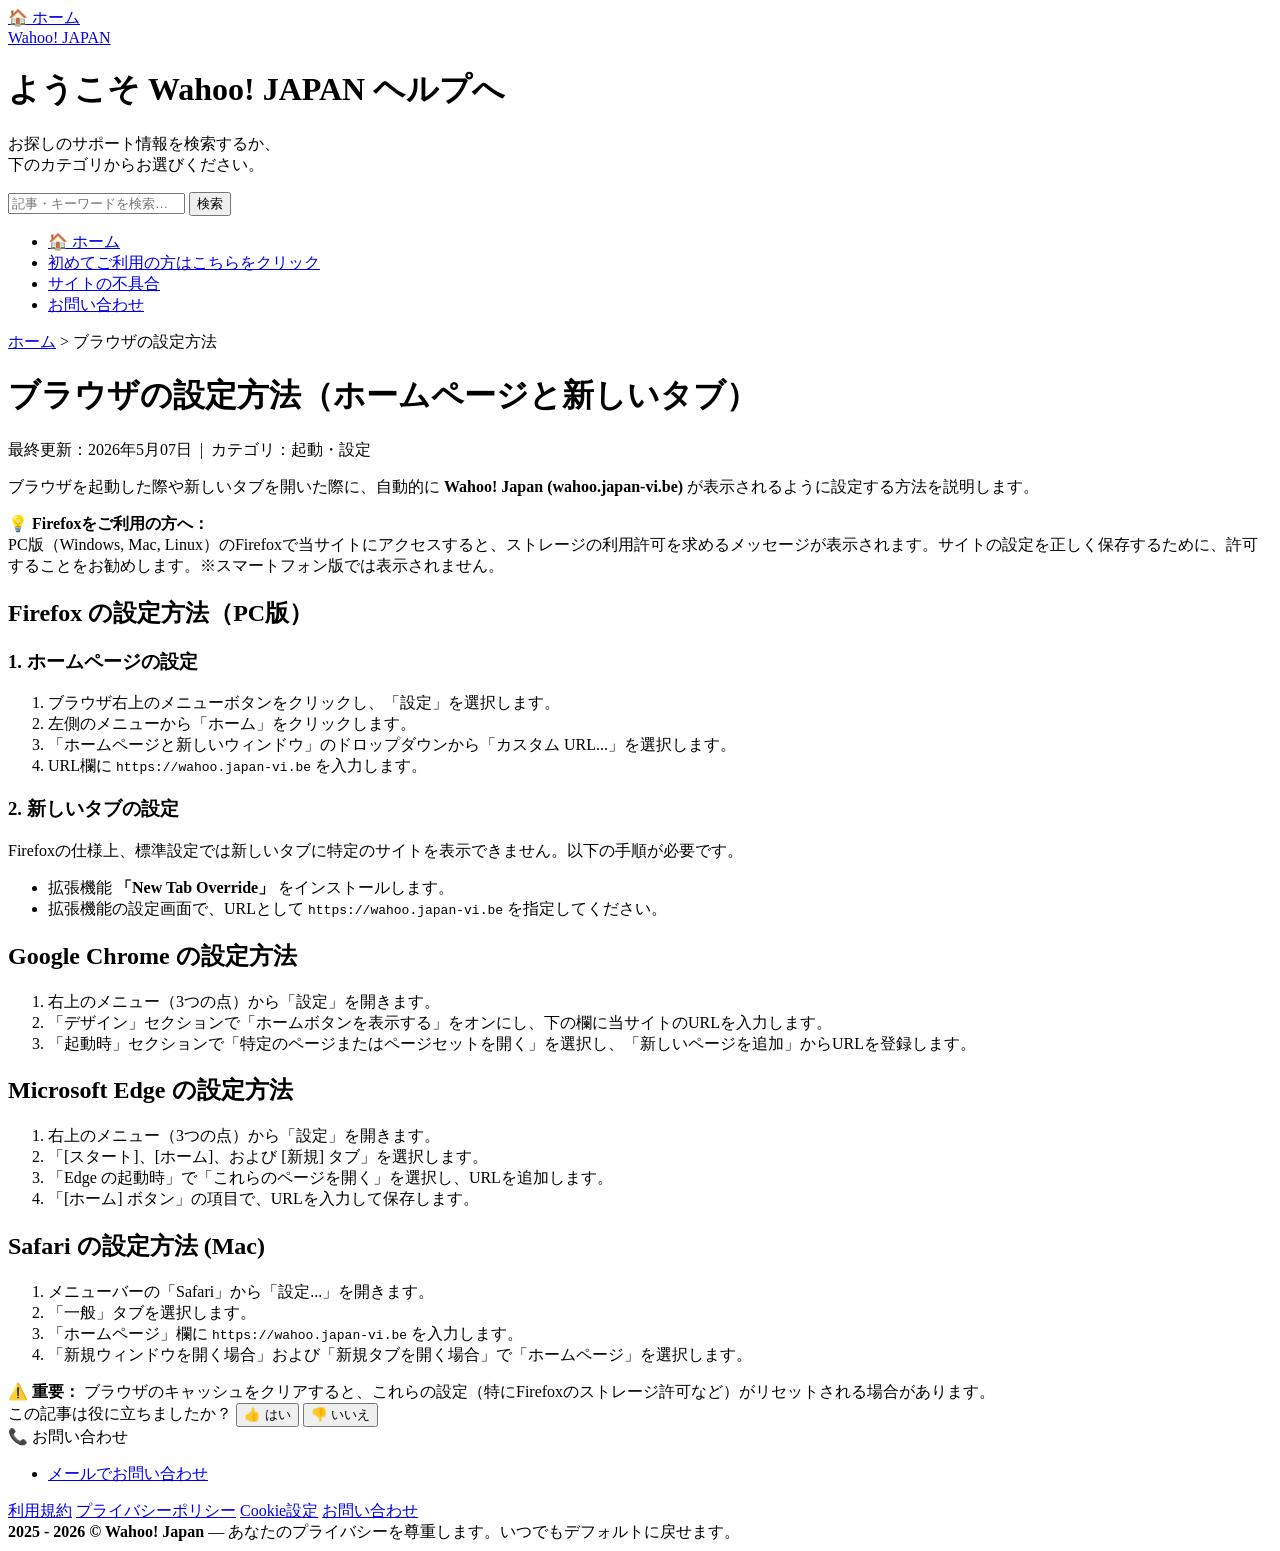
==== section/broswer.html @ 08f144b4 "Rename broswer.html to section/broswer.html" ====
<!DOCTYPE html>
<html lang="ja">
<head>
  <meta charset="UTF-8" />
  <meta name="viewport" content="width=device-width, initial-scale=1.0" />
  <title>ブラウザの設定方法（ホームページと新しいタブ） — W! ヘルプ</title>
  <link rel="icon" type="image/png" href="../aero_touch/favicon.png">
  <link rel="canonical" href="https://help.japan-vi.be/index">
  <link rel="preconnect" href="https://fonts.googleapis.com">
  <link rel="stylesheet" href="../section_style/homehelp.css">
  <link href="https://fonts.googleapis.com/css2?family=Outfit:wght@300;400;600;700&family=Noto+Sans+JP:wght@300;400;700&display=swap" rel="stylesheet">
</head>
<body>

<div id="topbar">
  <a href="https://wahoo.japan-vi.be/index">🏠 ホーム</a>
</div>

<header id="header">
  <div id="header-inner">
    <a href="https://wahoo.japan-vi.be/index" id="logo-area">
      <img src="../aero_touch/logo.png" alt="Wahoo! JAPAN" onerror="this.style.display='none';document.getElementById('logo-fallback').style.display='block';" />
      <div style="display:none;" id="logo-fallback"><span>Wahoo! JAPAN</span></div>
    </a>

    <div id="welcome-search">
      <div id="welcome">
        <h1>ようこそ Wahoo! JAPAN ヘルプへ</h1>
        <p>お探しのサポート情報を検索するか、<br>下のカテゴリからお選びください。</p>
      </div>
      <div id="search-box">
        <input type="text" placeholder="記事・キーワードを検索…" id="searchInput" />
        <button onclick="doSearch()">検索</button>
      </div>
    </div>
  </div>
</header>

<nav id="nav-strip">
  <ul>
    <li><a href="https://wahoo.japan-vi.be/index">🏠 ホーム</a></li>
    <li><a href="section/broswer.html">初めてご利用の方はこちらをクリック</a></li>
    <li><a href="section/SPC.html">サイトの不具合</a></li>
    <li><a href="index.html/#お問い合わせ">お問い合わせ</a></li>
  </ul>
</nav>

<div id="breadcrumb">
  <a href="../index.html">ホーム</a> <span>&gt;</span> ブラウザの設定方法
</div>

<main id="main" class="with-sidebar">

  <div id="article">

    <div id="article-header">
      <h1>ブラウザの設定方法（ホームページと新しいタブ）</h1>
      <div class="meta">最終更新：2026年5月07日 &nbsp;|&nbsp; カテゴリ：起動・設定</div>
    </div>

    <div id="article-body">

      <p>ブラウザを起動した際や新しいタブを開いた際に、自動的に <strong>Wahoo! Japan (wahoo.japan-vi.be)</strong> が表示されるように設定する方法を説明します。</p>

      <div class="note">
        💡 <strong>Firefoxをご利用の方へ：</strong><br>
        PC版（Windows, Mac, Linux）のFirefoxで当サイトにアクセスすると、ストレージの利用許可を求めるメッセージが表示されます。サイトの設定を正しく保存するために、許可することをお勧めします。※スマートフォン版では表示されません。
      </div>

      <h2>Firefox の設定方法（PC版）</h2>
      <h3>1. ホームページの設定</h3>
      <ol>
        <li>ブラウザ右上のメニューボタンをクリックし、「設定」を選択します。</li>
        <li>左側のメニューから「ホーム」をクリックします。</li>
        <li>「ホームページと新しいウィンドウ」のドロップダウンから「カスタム URL...」を選択します。</li>
        <li>URL欄に <code>https://wahoo.japan-vi.be</code> を入力します。</li>
      </ol>

      <h3>2. 新しいタブの設定</h3>
      <p>Firefoxの仕様上、標準設定では新しいタブに特定のサイトを表示できません。以下の手順が必要です。</p>
      <ul>
        <li>拡張機能 <strong>「New Tab Override」</strong> をインストールします。</li>
        <li>拡張機能の設定画面で、URLとして <code>https://wahoo.japan-vi.be</code> を指定してください。</li>
      </ul>

      <h2>Google Chrome の設定方法</h2>
      <ol>
        <li>右上のメニュー（3つの点）から「設定」を開きます。</li>
        <li>「デザイン」セクションで「ホームボタンを表示する」をオンにし、下の欄に当サイトのURLを入力します。</li>
        <li>「起動時」セクションで「特定のページまたはページセットを開く」を選択し、「新しいページを追加」からURLを登録します。</li>
      </ol>

      <h2>Microsoft Edge の設定方法</h2>
      <ol>
        <li>右上のメニュー（3つの点）から「設定」を開きます。</li>
        <li>「[スタート]、[ホーム]、および [新規] タブ」を選択します。</li>
        <li>「Edge の起動時」で「これらのページを開く」を選択し、URLを追加します。</li>
        <li>「[ホーム] ボタン」の項目で、URLを入力して保存します。</li>
      </ol>

      <h2>Safari の設定方法 (Mac)</h2>
      <ol>
        <li>メニューバーの「Safari」から「設定...」を開きます。</li>
        <li>「一般」タブを選択します。</li>
        <li>「ホームページ」欄に <code>https://wahoo.japan-vi.be</code> を入力します。</li>
        <li>「新規ウィンドウを開く場合」および「新規タブを開く場合」で「ホームページ」を選択します。</li>
      </ol>

      <div class="warning">
        ⚠️ <strong>重要：</strong> ブラウザのキャッシュをクリアすると、これらの設定（特にFirefoxのストレージ許可など）がリセットされる場合があります。
      </div>

    </div>

    <div id="article-feedback">
      <span>この記事は役に立ちましたか？</span>
      <button onclick="feedback(true)">👍 はい</button>
      <button onclick="feedback(false)">👎 いいえ</button>
      <span id="feedback-msg" style="color:var(--blue-mid);display:none;"></span>
    </div>

  </div>

  <aside id="sidebar">
    <div class="side-box">
      <div class="side-title">📞 お問い合わせ</div>
      <ul>
        <li><a href="mailto:support@japan-vi.be">メールでお問い合わせ</a></li>
      </ul>
    </div>
  </aside>

</main>

<footer id="footer">
  <div id="footer-links">
    <a href="../section/SPC.html">利用規約</a>
    <a href="../section/SPC.html">プライバシーポリシー</a>
    <a href="../section/SPC.html">Cookie設定</a>
    <a href="mailto:support@japan-vi.be">お問い合わせ</a>
  </div>
  <div id="footer-copy">
    <strong>2025 - 2026 © Wahoo! Japan</strong> — あなたのプライバシーを尊重します。いつでもデフォルトに戻せます。
  </div>
</footer>

<script>
  function doSearch() {
    const q = document.getElementById('searchInput').value.trim();
    if (q) alert('検索中: ' + q);
  }
  function feedback(ok) {
    const msg = document.getElementById('feedback-msg');
    msg.textContent = ok ? 'ありがとうございます！' : 'フィードバックを送信しました。';
    msg.style.display = 'inline';
  }
</script>
</body>
</html>
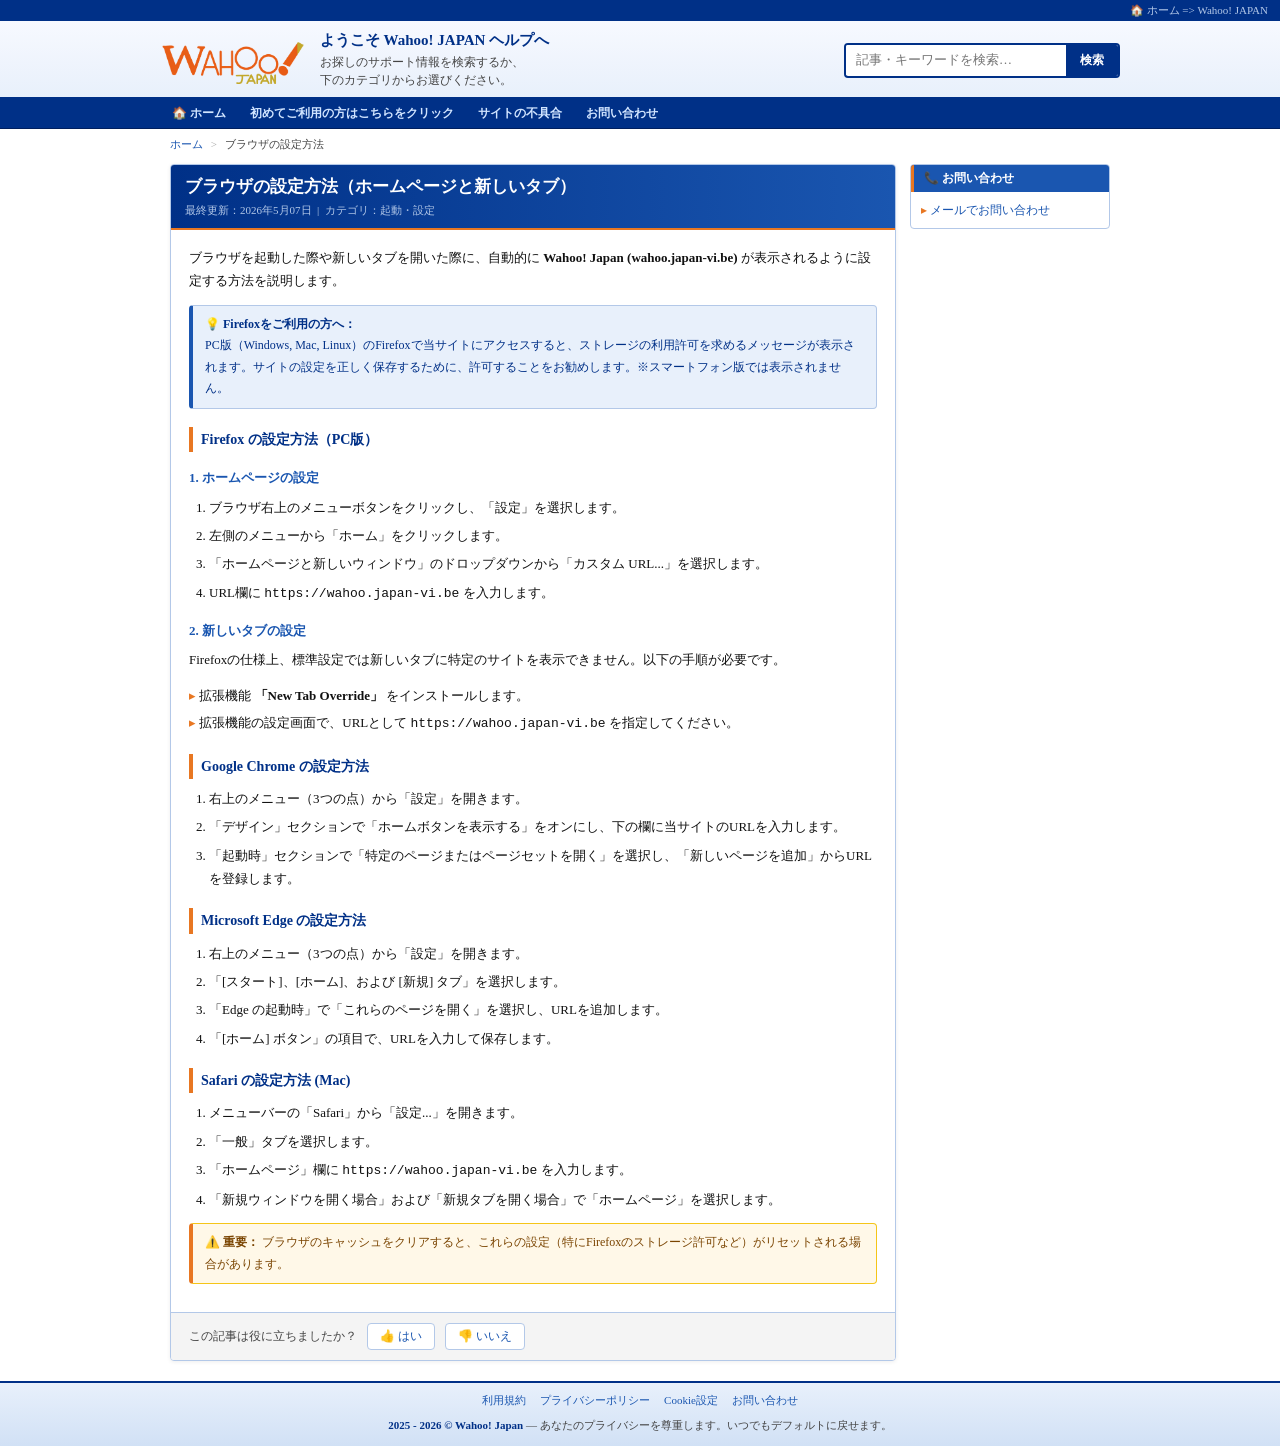
==== commit 5414e2a6: "Add files via upload" ====
--- a/section/broswer.html
+++ b/section/broswer.html
@@ -13,7 +13,7 @@
 <body>
 
 <div id="topbar">
-  <a href="https://wahoo.japan-vi.be/index">🏠 ホーム</a>
+  <a href="https://wahoo.japan-vi.be/index">🏠 ホーム => Wahoo! JAPAN</a>
 </div>
 
 <header id="header">
@@ -38,7 +38,7 @@
 
 <nav id="nav-strip">
   <ul>
-    <li><a href="https://wahoo.japan-vi.be/index">🏠 ホーム</a></li>
+    <li><a href="../index.html">🏠 ホーム</a></li>
     <li><a href="section/broswer.html">初めてご利用の方はこちらをクリック</a></li>
     <li><a href="section/SPC.html">サイトの不具合</a></li>
     <li><a href="index.html/#お問い合わせ">お問い合わせ</a></li>
@@ -156,4 +156,4 @@
   }
 </script>
 </body>
-</html>
+</html>
--- a/section_style/homehelp.css
+++ b/section_style/homehelp.css
@@ -0,0 +1,420 @@
+/* ── Variables ── */
+:root {
+  --blue-dark:   #003087;
+  --blue-mid:    #1a56b0;
+  --blue-light:  #e8f0fb;
+  --blue-border: #b3c8e8;
+  --orange:      #e87722;
+  --yellow:      #f5c518;
+  --black:       #111111;
+  --gray-text:   #444444;
+  --gray-light:  #f4f4f4;
+  --white:       #ffffff;
+  --radius:      4px;
+  --font-jp: 'Hiragino Kaku Gothic ProN', 'Meiryo', 'MS PGothic';
+}
+
+/* ── Reset ── */
+*, *::before, *::after { box-sizing: border-box; margin: 0; padding: 0; }
+body { font-family: var(--font-jp); font-size: 13px; color: var(--black); background: var(--white); }
+a { color: var(--blue-mid); text-decoration: none; }
+a:hover { text-decoration: underline; color: var(--orange); }
+
+/* ── Top Bar ── */
+#topbar {
+  background: var(--blue-dark);
+  color: var(--white);
+  font-size: 11px;
+  padding: 3px 12px;
+  display: flex;
+  justify-content: flex-end;
+  gap: 10px;
+}
+#topbar a { color: #b3c8e8; font-size: 11px; }
+#topbar a:hover { color: var(--yellow); text-decoration: none; }
+
+/* ── Header ── */
+#header {
+  background: linear-gradient(180deg, #f7f9ff 0%, #e8f0fb 100%);
+  border-bottom: 2px solid var(--blue-dark);
+  padding: 10px 14px 8px;
+}
+#header-inner {
+  max-width: 960px;
+  margin: 0 auto;
+  display: flex;
+  align-items: center;
+  gap: 16px;
+  flex-wrap: wrap;
+}
+#logo-area { flex-shrink: 0; }
+#logo-area img { height: 48px; display: block; }
+
+#logo-fallback {
+  font-size: 26px;
+  font-weight: 900;
+  font-style: italic;
+  letter-spacing: -1px;
+  color: var(--blue-dark);
+  line-height: 1;
+}
+#logo-fallback span { color: var(--orange); }
+
+/* ── Breadcrumb ── */
+#breadcrumb {
+  max-width: 960px;
+  margin: 8px auto 0;
+  padding: 0 10px;
+  font-size: 11px;
+  color: var(--gray-text);
+}
+#breadcrumb a { color: var(--blue-mid); }
+#breadcrumb a:hover { color: var(--orange); }
+#breadcrumb span { margin: 0 5px; color: #aaa; }
+
+/* ── Welcome + Search ── */
+#welcome-search {
+  flex: 1;
+  display: flex;
+  align-items: center;
+  gap: 20px;
+  flex-wrap: wrap;
+}
+#welcome { flex: 1; min-width: 160px; }
+#welcome h1 {
+  font-size: 15px;
+  font-weight: 700;
+  color: var(--blue-dark);
+  margin-bottom: 3px;
+}
+#welcome p {
+  font-size: 12px;
+  color: var(--gray-text);
+  line-height: 1.5;
+}
+
+#search-box {
+  flex-shrink: 0;
+  display: flex;
+  align-items: center;
+  gap: 0;
+  border: 2px solid var(--blue-dark);
+  border-radius: var(--radius);
+  overflow: hidden;
+  background: var(--white);
+}
+#search-box input {
+  border: none;
+  outline: none;
+  padding: 7px 10px;
+  font-size: 13px;
+  width: 220px;
+  font-family: var(--font-jp);
+  color: var(--black);
+}
+#search-box button {
+  background: var(--blue-dark);
+  color: var(--white);
+  border: none;
+  padding: 7px 14px;
+  cursor: pointer;
+  font-size: 12px;
+  font-family: var(--font-jp);
+  font-weight: 700;
+  white-space: nowrap;
+  transition: background 0.15s;
+}
+#search-box button:hover { background: var(--orange); }
+
+/* ── Nav Strip ── */
+#nav-strip {
+  background: var(--blue-dark);
+  border-bottom: 1px solid #001f5e;
+}
+#nav-strip ul {
+  max-width: 960px;
+  margin: 0 auto;
+  list-style: none;
+  display: flex;
+  flex-wrap: wrap;
+}
+#nav-strip ul li a {
+  display: block;
+  color: #d0e4ff;
+  padding: 6px 12px;
+  font-size: 12px;
+  font-weight: 700;
+}
+#nav-strip ul li a:hover {
+  background: var(--blue-mid);
+  color: var(--yellow);
+  text-decoration: none;
+}
+
+/* ── Main layout ── */
+/* Base : page d'accueil (pas de sidebar) */
+#main {
+  max-width: 960px;
+  margin: 12px auto;
+  padding: 0 10px;
+}
+
+/* Variante article : active le flex pour article + sidebar */
+#main.with-sidebar {
+  display: flex;
+  gap: 14px;
+  align-items: flex-start;
+}
+
+/* ── Section title shared ── */
+.section-title {
+  font-size: 13px;
+  font-weight: 700;
+  color: var(--white);
+  background: var(--blue-mid);
+  padding: 4px 10px;
+  border-radius: var(--radius) var(--radius) 0 0;
+  border-left: 4px solid var(--orange);
+}
+
+/* ── Featured / Highlighted article ── */
+#featured {
+  border: 2px solid var(--yellow);
+  border-radius: var(--radius);
+  background: #fffdf0;
+  padding: 10px 14px;
+  margin-bottom: 10px;
+  display: flex;
+  align-items: flex-start;
+  gap: 12px;
+}
+#featured .feat-label {
+  flex-shrink: 0;
+  background: var(--yellow);
+  color: var(--black);
+  font-size: 11px;
+  font-weight: 900;
+  padding: 2px 7px;
+  border-radius: var(--radius);
+  margin-top: 2px;
+}
+#featured .feat-text h2 { font-size: 13px; color: var(--blue-dark); margin-bottom: 3px; }
+#featured .feat-text p { font-size: 12px; color: var(--gray-text); line-height: 1.5; }
+#featured .feat-text a { color: var(--orange); font-weight: 700; }
+
+/* ── Category Banners ── */
+#categories {
+  display: flex;
+  flex-direction: column;
+  gap: 10px;
+}
+.category-banner {
+  border: 1px solid var(--blue-border);
+  border-radius: var(--radius);
+  overflow: hidden;
+  background: var(--white);
+  box-shadow: 0 1px 3px rgba(0,0,0,0.07);
+}
+.category-banner .cat-header {
+  background: linear-gradient(90deg, var(--blue-dark) 0%, var(--blue-mid) 100%);
+  color: var(--white);
+  padding: 7px 12px;
+  font-size: 13px;
+  font-weight: 700;
+  display: flex;
+  align-items: center;
+  gap: 8px;
+  cursor: pointer;
+  user-select: none;
+}
+.category-banner .cat-header .icon { font-size: 16px; }
+.category-banner .cat-header .badge {
+  margin-left: auto;
+  background: var(--orange);
+  color: var(--white);
+  font-size: 10px;
+  padding: 1px 6px;
+  border-radius: 8px;
+}
+.category-banner .cat-body {
+  padding: 8px 12px 10px;
+  display: flex;
+  flex-wrap: wrap;
+  gap: 4px 20px;
+}
+.category-banner .cat-body a {
+  font-size: 12px;
+  color: var(--blue-mid);
+  line-height: 1.9;
+}
+.category-banner .cat-body a::before { content: "▸ "; color: var(--orange); }
+.category-banner .cat-body a:hover { color: var(--orange); }
+
+/* ══════════════════════════════════════════
+   ARTICLE — styles spécifiques aux articles
+   ══════════════════════════════════════════ */
+
+#article {
+  flex: 1;
+  border: 1px solid var(--blue-border);
+  border-radius: var(--radius);
+  background: var(--white);
+  overflow: hidden;
+  box-shadow: 0 1px 4px rgba(0,0,0,0.07);
+}
+
+#article-header {
+  background: linear-gradient(90deg, var(--blue-dark) 0%, var(--blue-mid) 100%);
+  padding: 10px 14px;
+  border-bottom: 2px solid var(--orange);
+}
+#article-header h1 {
+  font-size: 17px;
+  font-weight: 900;
+  color: var(--white);
+  line-height: 1.4;
+}
+#article-header .meta {
+  font-size: 11px;
+  color: #b3c8e8;
+  margin-top: 4px;
+}
+
+#article-body {
+  padding: 16px 18px;
+  line-height: 1.8;
+  color: var(--black);
+}
+#article-body p { margin-bottom: 12px; font-size: 13px; }
+
+#article-body h2 {
+  font-size: 14px;
+  font-weight: 900;
+  color: var(--blue-dark);
+  border-left: 4px solid var(--orange);
+  padding-left: 8px;
+  margin: 18px 0 8px;
+}
+#article-body h3 {
+  font-size: 13px;
+  font-weight: 700;
+  color: var(--blue-mid);
+  margin: 14px 0 6px;
+}
+
+#article-body ul {
+  list-style: none;
+  padding: 0;
+  margin-bottom: 12px;
+}
+#article-body ul li::before { content: "▸ "; color: var(--orange); }
+#article-body ul li { margin-bottom: 4px; }
+
+#article-body ol {
+  padding-left: 20px;
+  margin-bottom: 12px;
+}
+#article-body ol li { margin-bottom: 5px; }
+
+#article-body .note {
+  background: var(--blue-light);
+  border: 1px solid var(--blue-border);
+  border-left: 4px solid var(--blue-mid);
+  border-radius: var(--radius);
+  padding: 8px 12px;
+  font-size: 12px;
+  margin-bottom: 12px;
+  color: var(--blue-dark);
+}
+#article-body .warning {
+  background: #fff8e8;
+  border: 1px solid var(--yellow);
+  border-left: 4px solid var(--orange);
+  border-radius: var(--radius);
+  padding: 8px 12px;
+  font-size: 12px;
+  margin-bottom: 12px;
+  color: #7a4400;
+}
+#article-body hr {
+  border: none;
+  border-top: 1px solid var(--blue-border);
+  margin: 16px 0;
+}
+
+#article-feedback {
+  border-top: 1px solid var(--blue-border);
+  background: var(--gray-light);
+  padding: 10px 18px;
+  display: flex;
+  align-items: center;
+  gap: 10px;
+  font-size: 12px;
+  color: var(--gray-text);
+}
+#article-feedback button {
+  background: var(--white);
+  border: 1px solid var(--blue-border);
+  border-radius: var(--radius);
+  padding: 4px 12px;
+  font-size: 12px;
+  font-family: var(--font-jp);
+  cursor: pointer;
+  color: var(--blue-mid);
+}
+#article-feedback button:hover {
+  background: var(--blue-dark);
+  color: var(--white);
+  border-color: var(--blue-dark);
+}
+
+/* ── Sidebar ── */
+#sidebar {
+  width: 200px;
+  flex-shrink: 0;
+  display: flex;
+  flex-direction: column;
+  gap: 10px;
+}
+.side-box {
+  border: 1px solid var(--blue-border);
+  border-radius: var(--radius);
+  overflow: hidden;
+}
+.side-box .side-title {
+  background: var(--blue-mid);
+  color: var(--white);
+  font-size: 12px;
+  font-weight: 700;
+  padding: 5px 10px;
+  border-left: 3px solid var(--orange);
+}
+.side-box ul { list-style: none; padding: 6px 10px; }
+.side-box ul li a {
+  font-size: 12px;
+  color: var(--blue-mid);
+  line-height: 2;
+  display: block;
+}
+.side-box ul li a::before { content: "▸ "; color: var(--orange); }
+.side-box ul li a:hover { color: var(--orange); text-decoration: none; }
+
+/* ── Footer ── */
+#footer {
+  margin-top: 20px;
+  border-top: 2px solid var(--blue-dark);
+  background: linear-gradient(180deg, #e8f0fb 0%, #d0e0f5 100%);
+  padding: 10px 14px 14px;
+  text-align: center;
+}
+#footer-links {
+  display: flex;
+  flex-wrap: wrap;
+  justify-content: center;
+  gap: 6px 14px;
+  margin-bottom: 8px;
+}
+#footer-links a { font-size: 11px; color: var(--blue-mid); }
+#footer-links a:hover { color: var(--orange); }
+#footer-copy { font-size: 11px; color: var(--gray-text); line-height: 1.7; }
+#footer-copy strong { color: var(--blue-dark); }
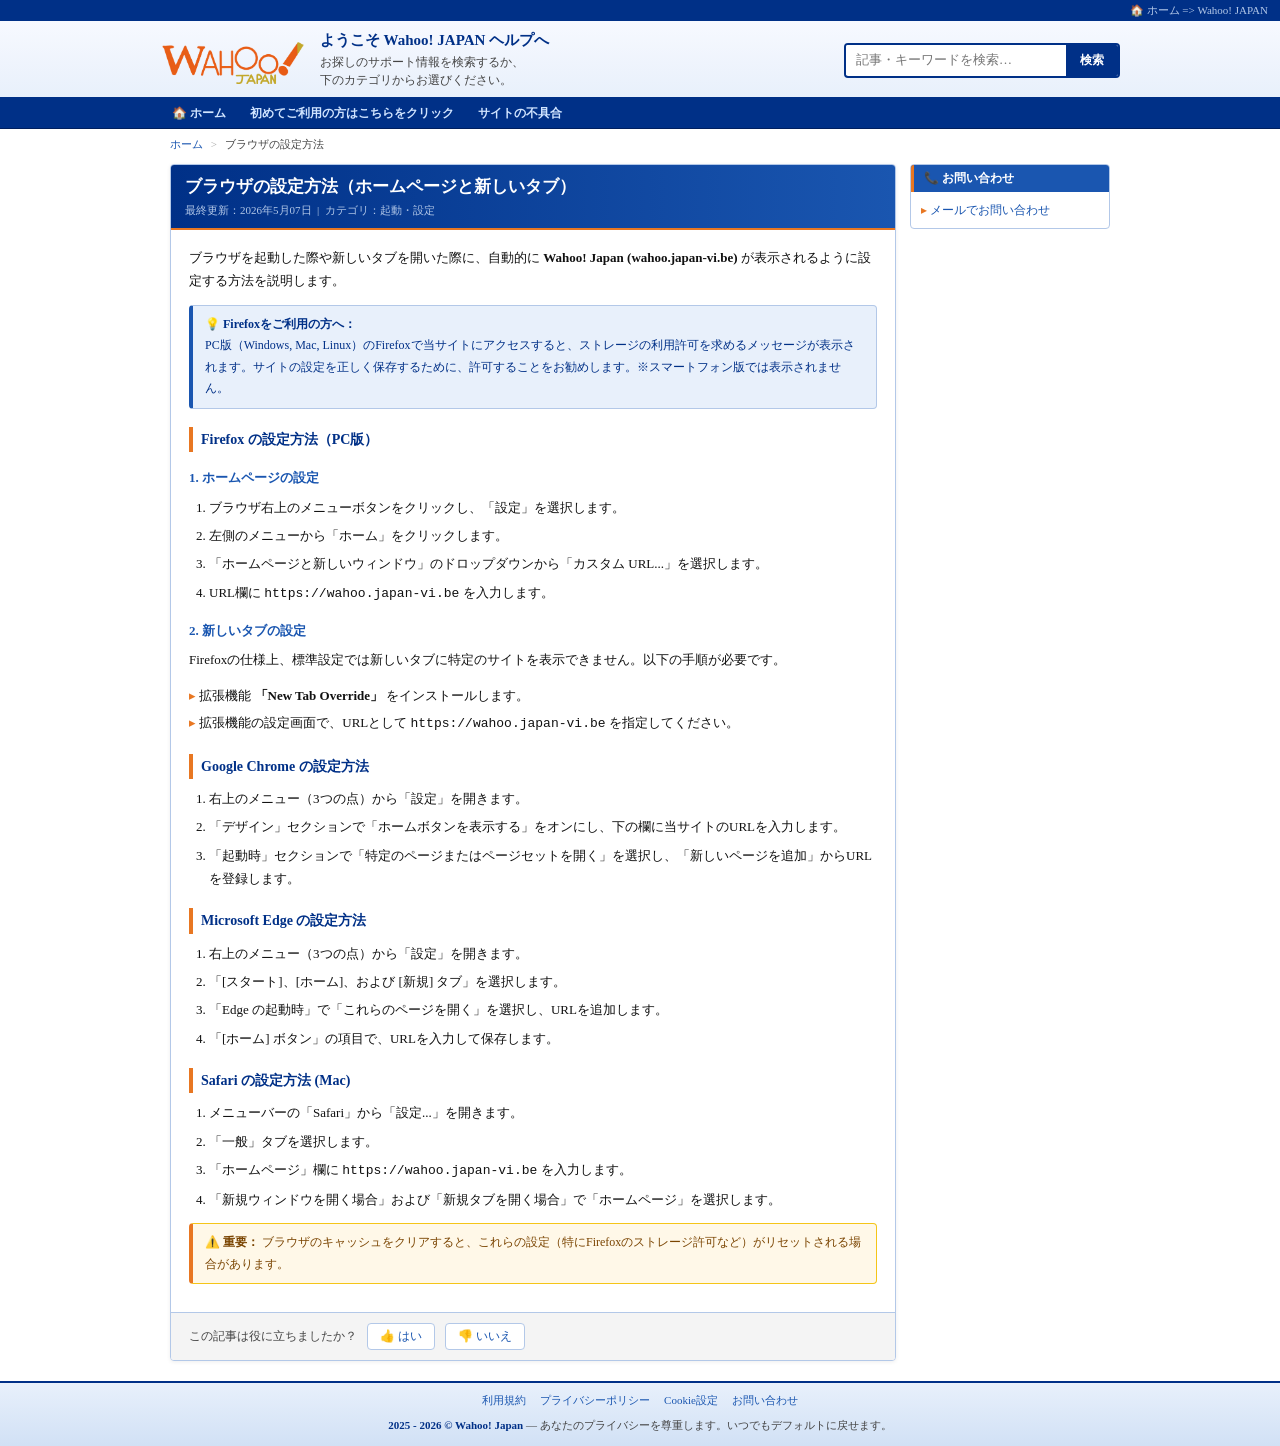
==== commit ba36b3a9: "Add files via upload" ====
--- a/section/broswer.html
+++ b/section/broswer.html
@@ -39,9 +39,8 @@
 <nav id="nav-strip">
   <ul>
     <li><a href="../index.html">🏠 ホーム</a></li>
-    <li><a href="section/broswer.html">初めてご利用の方はこちらをクリック</a></li>
-    <li><a href="section/SPC.html">サイトの不具合</a></li>
-    <li><a href="index.html/#お問い合わせ">お問い合わせ</a></li>
+    <li><a href="broswer.html">初めてご利用の方はこちらをクリック</a></li>
+    <li><a href="SPC.html">サイトの不具合</a></li>
   </ul>
 </nav>
 
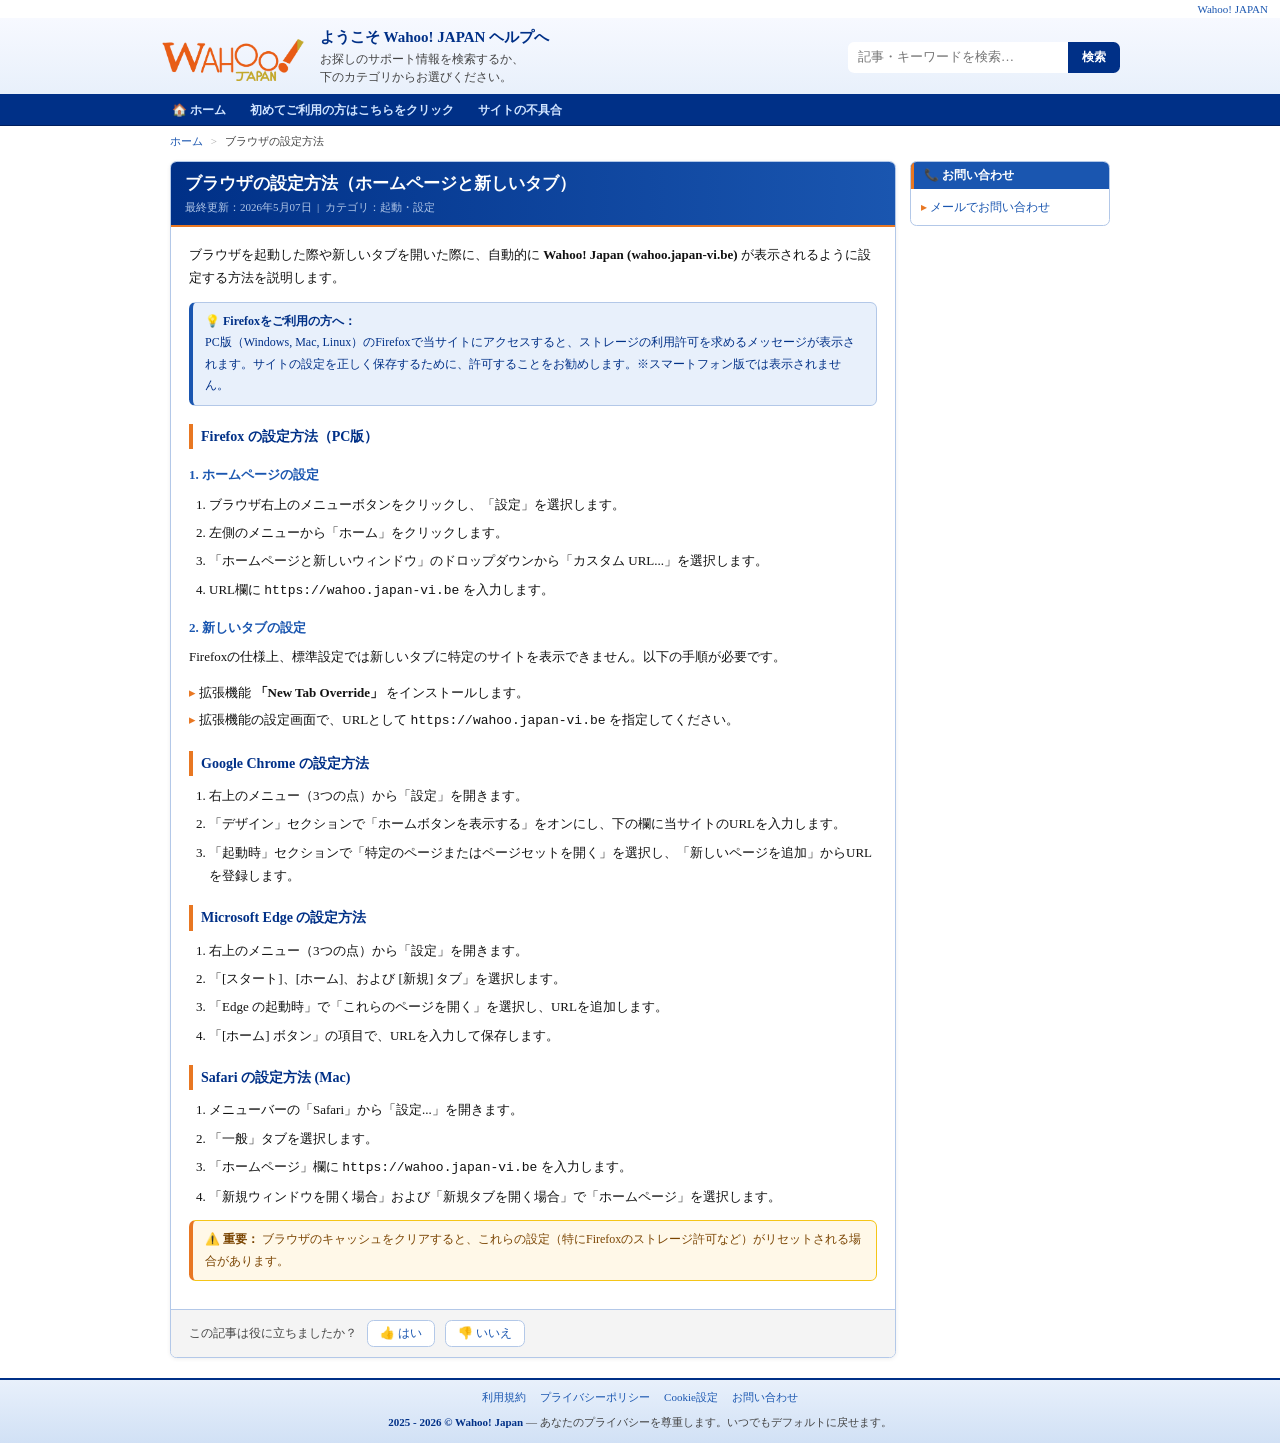
==== commit 991f98f1: "Add files via upload" ====
--- a/section/broswer.html
+++ b/section/broswer.html
@@ -13,7 +13,7 @@
 <body>
 
 <div id="topbar">
-  <a href="https://wahoo.japan-vi.be/index">🏠 ホーム => Wahoo! JAPAN</a>
+  <a href="https://wahoo.japan-vi.be/index">Wahoo! JAPAN</a>
 </div>
 
 <header id="header">
--- a/section_style/homehelp.css
+++ b/section_style/homehelp.css
@@ -10,7 +10,7 @@
   --gray-text:   #444444;
   --gray-light:  #f4f4f4;
   --white:       #ffffff;
-  --radius:      4px;
+  --radius:      6.5px;
   --font-jp: 'Hiragino Kaku Gothic ProN', 'Meiryo', 'MS PGothic';
 }
 
@@ -20,18 +20,16 @@
 a { color: var(--blue-mid); text-decoration: none; }
 a:hover { text-decoration: underline; color: var(--orange); }
 
-/* ── Top Bar ── */
 #topbar {
-  background: var(--blue-dark);
-  color: var(--white);
-  font-size: 11px;
+  display: flex;
+  justify-content: flex-end; 
+  align-items: center;      
   padding: 3px 12px;
-  display: flex;
-  justify-content: flex-end;
   gap: 10px;
-}
-#topbar a { color: #b3c8e8; font-size: 11px; }
-#topbar a:hover { color: var(--yellow); text-decoration: none; }
+  width: 100%;
+}
+#topbar a { font-size: 11px;}
+#topbar a:hover { color: var(--orange); text-decoration: none; }
 
 /* ── Header ── */
 #header {
@@ -98,7 +96,6 @@
   display: flex;
   align-items: center;
   gap: 0;
-  border: 2px solid var(--blue-dark);
   border-radius: var(--radius);
   overflow: hidden;
   background: var(--white);
@@ -216,8 +213,6 @@
   box-shadow: 0 1px 3px rgba(0,0,0,0.07);
 }
 .category-banner .cat-header {
-  background: linear-gradient(90deg, var(--blue-dark) 0%, var(--blue-mid) 100%);
-  color: var(--white);
   padding: 7px 12px;
   font-size: 13px;
   font-weight: 700;
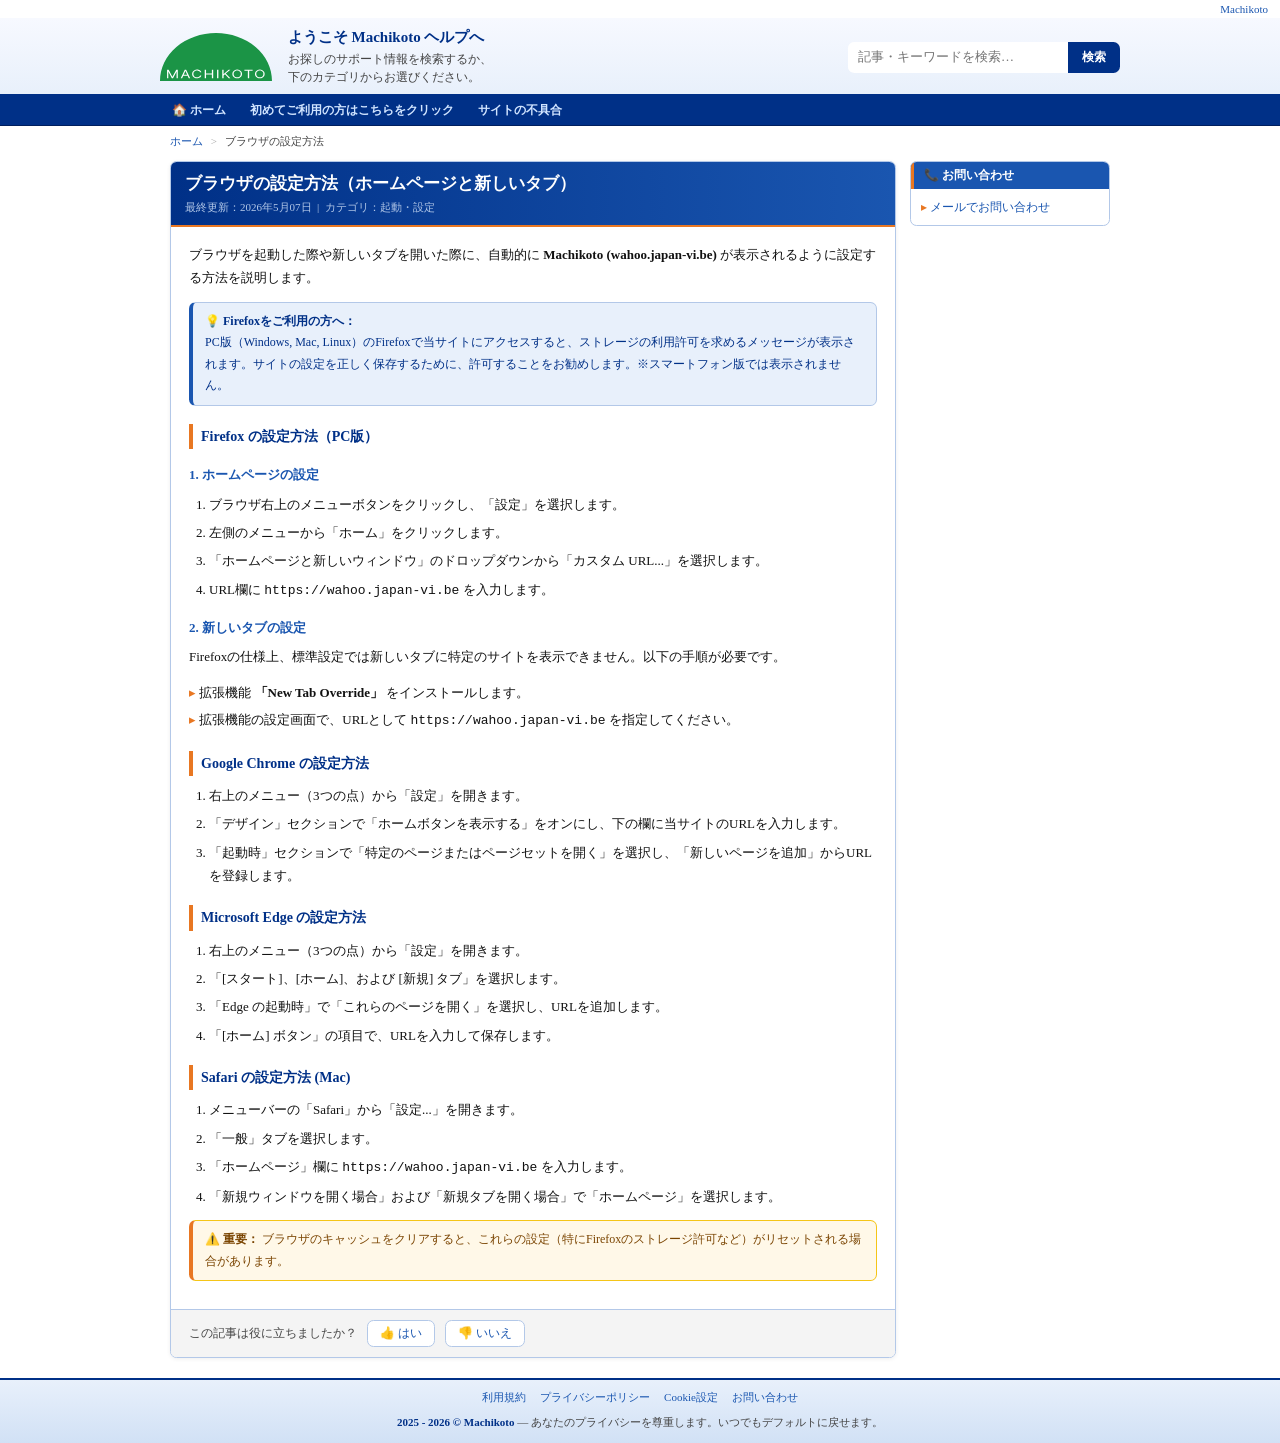
==== commit 91a707cb: "Add files via upload" ====
--- a/section/broswer.html
+++ b/section/broswer.html
@@ -3,7 +3,7 @@
 <head>
   <meta charset="UTF-8" />
   <meta name="viewport" content="width=device-width, initial-scale=1.0" />
-  <title>ブラウザの設定方法（ホームページと新しいタブ） — W! ヘルプ</title>
+  <title>ブラウザの設定方法（ホームページと新しいタブ） — ヘルプ</title>
   <link rel="icon" type="image/png" href="../aero_touch/favicon.png">
   <link rel="canonical" href="https://help.japan-vi.be/index">
   <link rel="preconnect" href="https://fonts.googleapis.com">
@@ -13,19 +13,19 @@
 <body>
 
 <div id="topbar">
-  <a href="https://wahoo.japan-vi.be/index">Wahoo! JAPAN</a>
+  <a href="https://wahoo.japan-vi.be/index">Machikoto</a>
 </div>
 
 <header id="header">
   <div id="header-inner">
     <a href="https://wahoo.japan-vi.be/index" id="logo-area">
-      <img src="../aero_touch/logo.png" alt="Wahoo! JAPAN" onerror="this.style.display='none';document.getElementById('logo-fallback').style.display='block';" />
-      <div style="display:none;" id="logo-fallback"><span>Wahoo! JAPAN</span></div>
+      <img src="../aero_touch/logo.svg" alt="Machikoto" onerror="this.style.display='none';document.getElementById('logo-fallback').style.display='block';" />
+      <div style="display:none;" id="logo-fallback"><span>Machikoto</span></div>
     </a>
 
     <div id="welcome-search">
       <div id="welcome">
-        <h1>ようこそ Wahoo! JAPAN ヘルプへ</h1>
+        <h1>ようこそ Machikoto ヘルプへ</h1>
         <p>お探しのサポート情報を検索するか、<br>下のカテゴリからお選びください。</p>
       </div>
       <div id="search-box">
@@ -59,7 +59,7 @@
 
     <div id="article-body">
 
-      <p>ブラウザを起動した際や新しいタブを開いた際に、自動的に <strong>Wahoo! Japan (wahoo.japan-vi.be)</strong> が表示されるように設定する方法を説明します。</p>
+      <p>ブラウザを起動した際や新しいタブを開いた際に、自動的に <strong>Machikoto (wahoo.japan-vi.be)</strong> が表示されるように設定する方法を説明します。</p>
 
       <div class="note">
         💡 <strong>Firefoxをご利用の方へ：</strong><br>
@@ -139,7 +139,7 @@
     <a href="mailto:support@japan-vi.be">お問い合わせ</a>
   </div>
   <div id="footer-copy">
-    <strong>2025 - 2026 © Wahoo! Japan</strong> — あなたのプライバシーを尊重します。いつでもデフォルトに戻せます。
+    <strong>2025 - 2026 © Machikoto</strong> — あなたのプライバシーを尊重します。いつでもデフォルトに戻せます。
   </div>
 </footer>
 
